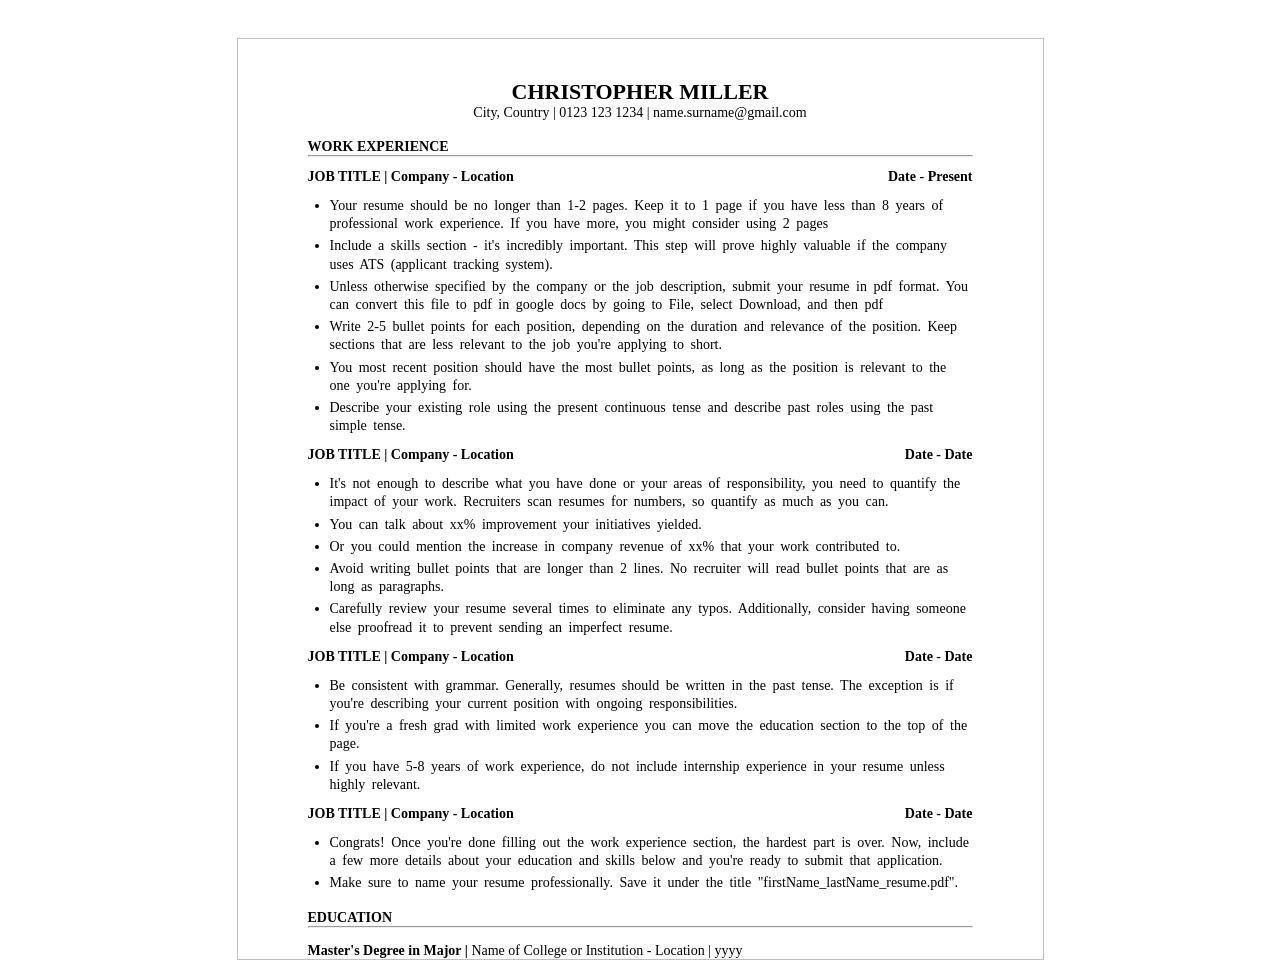
==== cv.html @ 36b01dcd "exercise 1: cv" ====
<!doctype html>
<html lang="en">
    <head>
        <meta charset="UTF-8" />
        <meta name="viewport" content="width=device-width, initial-scale=1.0" />
        <title>CHRISTOPHER MILLER</title>
        <link rel="stylesheet" href="./css/style.css" />
    </head>
    <body>
        <div class="cv_container">
            <header class="cv_header">
                <h1 class="cv_name">CHRISTOPHER MILLER</h1>
                <p>City, Country | 0123 123 1234 | name.surname@gmail.com</p>
            </header>
            <main class="cv_content">
                <section class="cv_section">
                    <h2>WORK EXPERIENCE</h2>
                    <hr />
                    <div class="job">
                        <h3 class="job_title">
                            JOB TITLE | Company - Location
                        </h3>
                        <h3 class="job_time">Date - Present</h3>
                        <ul class="job_description">
                            <li>
                                Your resume should be no longer than 1-2 pages.
                                Keep it to 1 page if you have less than 8 years
                                of professional work experience. If you have
                                more, you might consider using 2 pages
                            </li>
                            <li>
                                Include a skills section - it's incredibly
                                important. This step will prove highly valuable
                                if the company uses ATS (applicant tracking
                                system).
                            </li>
                            <li>
                                Unless otherwise specified by the company or the
                                job description, submit your resume in pdf
                                format. You can convert this file to pdf in
                                google docs by going to File, select Download,
                                and then pdf
                            </li>
                            <li>
                                Write 2-5 bullet points for each position,
                                depending on the duration and relevance of the
                                position. Keep sections that are less relevant
                                to the job you're applying to short.
                            </li>
                            <li>
                                You most recent position should have the most
                                bullet points, as long as the position is
                                relevant to the one you're applying for.
                            </li>
                            <li>
                                Describe your existing role using the present
                                continuous tense and describe past roles using
                                the past simple tense.
                            </li>
                        </ul>
                    </div>
                    <div class="job">
                        <h3 class="job_title">
                            JOB TITLE | Company - Location
                        </h3>
                        <h3 class="job_time">Date - Date</h3>
                        <ul class="job_description">
                            <li>
                                It's not enough to describe what you have done
                                or your areas of responsibility, you need to
                                quantify the impact of your work. Recruiters
                                scan resumes for numbers, so quantify as much as
                                you can.
                            </li>
                            <li>
                                You can talk about xx% improvement your
                                initiatives yielded.
                            </li>
                            <li>
                                Or you could mention the increase in company
                                revenue of xx% that your work contributed to.
                            </li>
                            <li>
                                Avoid writing bullet points that are longer than
                                2 lines. No recruiter will read bullet points
                                that are as long as paragraphs.
                            </li>
                            <li>
                                Carefully review your resume several times to
                                eliminate any typos. Additionally, consider
                                having someone else proofread it to prevent
                                sending an imperfect resume.
                            </li>
                        </ul>
                    </div>
                    <div class="job">
                        <h3 class="job_title">
                            JOB TITLE | Company - Location
                        </h3>
                        <h3 class="job_time">Date - Date</h3>
                        <ul class="job_description">
                            <li>
                                Be consistent with grammar. Generally, resumes
                                should be written in the past tense. The
                                exception is if you're describing your current
                                position with ongoing responsibilities.
                            </li>
                            <li>
                                If you're a fresh grad with limited work
                                experience you can move the education section to
                                the top of the page.
                            </li>
                            <li>
                                If you have 5-8 years of work experience, do not
                                include internship experience in your resume
                                unless highly relevant.
                            </li>
                        </ul>
                    </div>
                    <div class="job">
                        <h3 class="job_title">
                            JOB TITLE | Company - Location
                        </h3>
                        <h3 class="job_time">Date - Date</h3>
                        <ul class="job_description">
                            <li>
                                Congrats! Once you're done filling out the work
                                experience section, the hardest part is over.
                                Now, include a few more details about your
                                education and skills below and you're ready to
                                submit that application.
                            </li>
                            <li>
                                Make sure to name your resume professionally.
                                Save it under the title
                                "firstName_lastName_resume.pdf".
                            </li>
                        </ul>
                    </div>
                </section>
                <section class="cv_section">
                    <h2>EDUCATION</h2>
                    <hr />
                    <div class="university">
                        <h3>
                            Master's Degree in Major |
                            <span style="font-size: 14px; font-weight: 100">
                                Name of College or Institution - Location | yyyy
                            </span>
                        </h3>
                    </div>
                </section>
            </main>
        </div>
    </body>
</html>
---- css/style.css ----
*{
    margin: 0;
    box-sizing: border-box;
    font-size: 14px;
}

body {
    max-height: 100vh;
}


h1 {
    font-size: 22px;
}
h2, h3{
    font-size: 14px;
    font-weight: 600;
}
ul{
    padding-left: 22px;
}
li {
    line-height: 1.3;
    font-size: 14px;
    word-spacing: 3px;
}
li:not(:first-child){
    margin-top: 4px;
}

.cv_name { 
    margin-top: 40px;
}

.cv_container{
    width: 90%;
    max-width: 807px;
    margin: 0 auto;
    margin-top: 38px;
    border: 1px solid silver;
    padding: 54px auto;
}
.cv_header {
    text-align: center;
}

.cv_content {
    margin: 0 auto;
    width: 90%;
    max-width: 665px;
    margin-top: 18px;
}

.cv_section {
    margin-top: 18px;
}

.job{
    margin-top: 12px;
}

.job_title{
    display: inline-block;
}
.job_time{
    float: right;
}
.job_description{
    margin-top: 12px;
}

.university{
    margin-top: 15px;
}
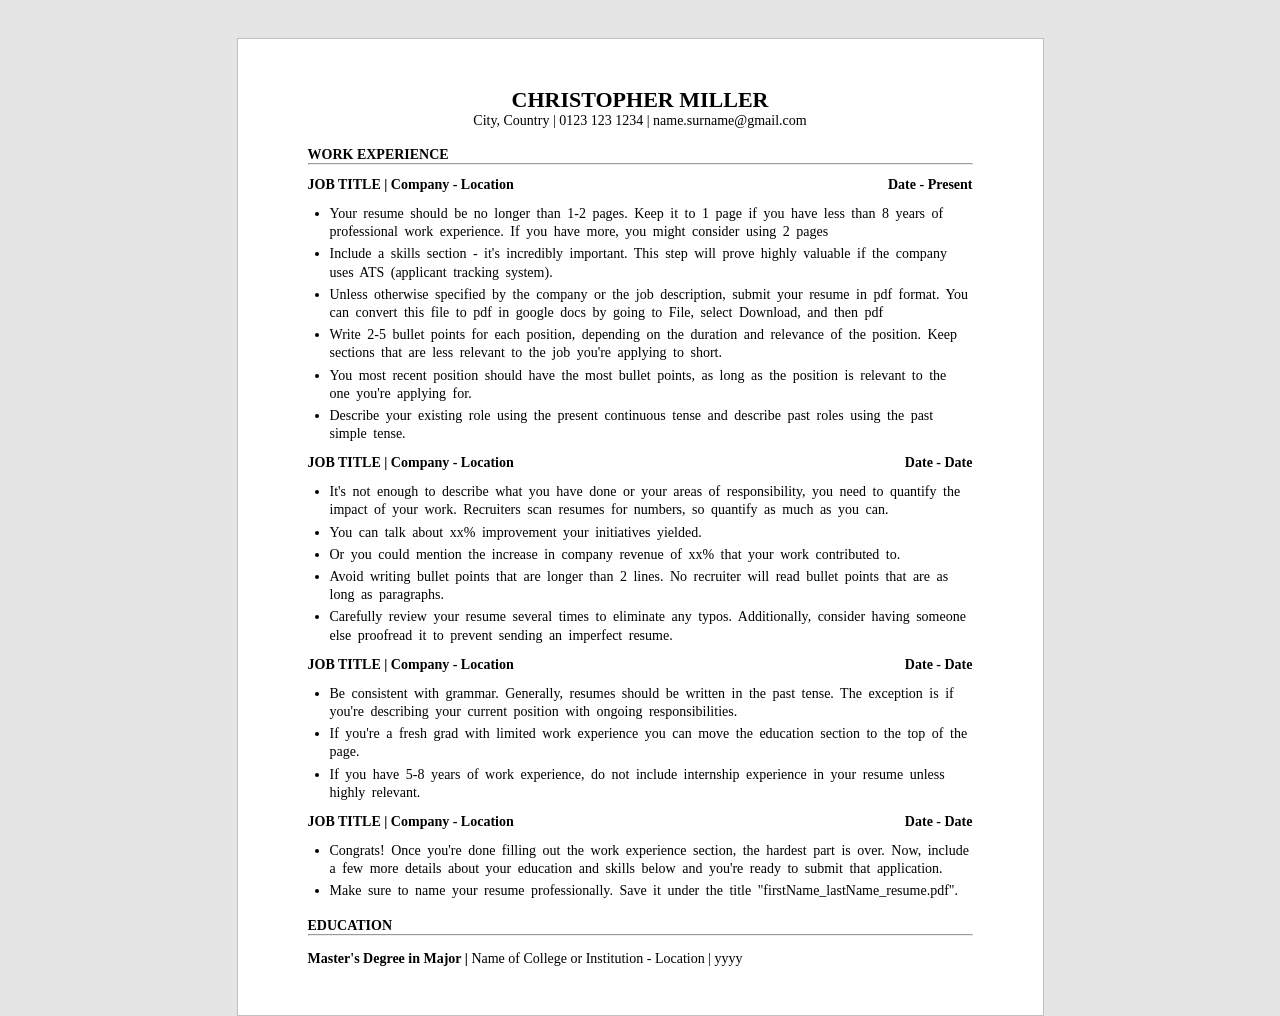
==== commit d3f8dccf: "-fix exercise 1(cv): + add background color for body and cv +remove padding auto for container -fix " ====
--- a/cv.html
+++ b/cv.html
@@ -6,7 +6,7 @@
         <title>CHRISTOPHER MILLER</title>
         <link rel="stylesheet" href="./css/style.css" />
     </head>
-    <body>
+    <body style="background-color: #e5e5e5">
         <div class="cv_container">
             <header class="cv_header">
                 <h1 class="cv_name">CHRISTOPHER MILLER</h1>
@@ -14,7 +14,7 @@
             </header>
             <main class="cv_content">
                 <section class="cv_section">
-                    <h2>WORK EXPERIENCE</h2>
+                    <h2 class="title">WORK EXPERIENCE</h2>
                     <hr />
                     <div class="job">
                         <h3 class="job_title">
--- a/css/style.css
+++ b/css/style.css
@@ -4,41 +4,18 @@
     font-size: 14px;
 }
 
-body {
-    max-height: 100vh;
-}
-
-
-h1 {
+.cv_name {
     font-size: 22px;
 }
-h2, h3{
-    font-size: 14px;
-    font-weight: 600;
-}
-ul{
-    padding-left: 22px;
-}
-li {
-    line-height: 1.3;
-    font-size: 14px;
-    word-spacing: 3px;
-}
-li:not(:first-child){
-    margin-top: 4px;
-}
-
-.cv_name { 
-    margin-top: 40px;
-}
 
 .cv_container{
-    width: 90%;
+    width: 100%;
     max-width: 807px;
     margin: 0 auto;
     margin-top: 38px;
     border: 1px solid silver;
-    padding: 54px auto;
+    padding: 48px 32px;
+    background-color: #fff;
 }
 .cv_header {
     text-align: center;
@@ -46,7 +23,7 @@
 
 .cv_content {
     margin: 0 auto;
-    width: 90%;
+    width: 100%;
     max-width: 665px;
     margin-top: 18px;
 }
@@ -55,22 +32,196 @@
     margin-top: 18px;
 }
 
+.cv_section title{
+    font-size: 14px;
+    font-weight: 600;
+}
+
 .job{
     margin-top: 12px;
 }
 
 .job_title{
     display: inline-block;
+    font-size: 14px;
+    font-weight: 600;
 }
 .job_time{
     float: right;
 }
 .job_description{
     margin-top: 12px;
+    padding-left: 22px;
+}
+
+.job_description li {
+    line-height: 1.3;
+    font-size: 14px;
+    word-spacing: 3px;
+}
+.job_description li:not(:first-child){
+    margin-top: 4px;
 }
 
 .university{
     margin-top: 15px;
 }
 
-
+.menu_container {
+    background-color: #405cc7;
+    width: 100%;
+    max-width: 1215px;
+    margin: 0 auto;
+    padding: 0 70px;
+    border: 1px solid silver;
+}
+.menu {
+    padding-left: 0;
+    font-size: 0;
+    cursor: pointer;
+    height: 73px;
+    line-height: 73px;
+}
+.menu_item {
+    display: inline-block;
+    width: 12.5%;
+    color: white;
+    text-align: center;
+    font-size: 18px;
+    position: relative;
+    height: 100%;
+}
+
+.menu_item a {
+    color: inherit;
+    text-decoration: none;
+}
+
+.menu_item:first-of-type{
+    background-color: white;
+    color: black;
+}
+
+.menu_item:hover{
+    background-color: white;
+    color: black;
+}
+.menu_item:hover .down_triangle{
+    border-top-color: black;
+}
+
+.down_triangle {
+  width: 0;
+  height: 0;
+  border-left: 7px solid transparent;
+  border-right: 7px solid transparent;
+  border-top: 7px solid white;
+  display: inline-block;
+  margin-left: 3px;
+  margin-bottom: 2px;
+}
+
+.more_item {
+    display: none;
+    background: #fff;
+    list-style: none;
+    color: black;
+    text-align: left;
+    position: absolute;
+    border-top: 0px;
+    top: 100%;
+    width: 200%;
+    
+    padding: 0;
+}
+.more_item li{
+    padding-left: 39px;
+    border: 1px solid silver;
+    border-top: 0px;
+    font-size: 18px;
+}
+
+.menu_item:hover .more_item {
+    display: block;
+}
+
+.form_container {
+    width: 100%;
+    max-width: 450px;
+    margin: 0 auto;
+    margin-top: 20px;
+    background-color: white;
+    padding: 25px;
+}
+
+.form_title {
+    font-size: 20px;
+}
+.form_instruction {
+    margin-top: 10px;
+    margin-bottom: 5px;
+}
+.form-group {
+    margin-top: 15px;
+}
+.form-group .text_input {
+    margin-top: 6px;
+    display: block;
+    width: 85%;
+    height: 32px;
+    border: 1px solid #C1CFDA;
+    border-radius: 4px;
+    padding: 8px 12px;
+}
+
+.text_input:focus {
+    outline: none;
+    border-color: #405cc7;
+    box-shadow: 0 0 0 2px rgba(64, 92, 199, 0.25);
+}
+
+.radio_option, .checkbox_option{
+    height: 25px;
+    line-height: 25px;
+    margin-top: 6px;
+}
+
+.radio_option input, .checkbox_option input{
+    display: inline-block;
+    height: 22px;
+    width: 22px;
+    vertical-align: middle;
+}
+.radio_option label {
+    display: inline-block;
+    vertical-align: middle;
+    margin-left: 5px;
+}
+
+.avatar{
+    display: block;
+    background-color: silver;
+    border-radius: 50%;
+    margin-top: 6px;
+}
+
+.register_btn{
+    display: block;
+    margin: 20px auto 0;
+    min-width: 120px;
+    padding: 10px 16px;
+    background-color: #405cc7;
+    color: #fff;
+    border: none;
+    border-radius: 6px;
+    cursor: pointer;
+}
+
+
+
+
+
+
+
+
+
